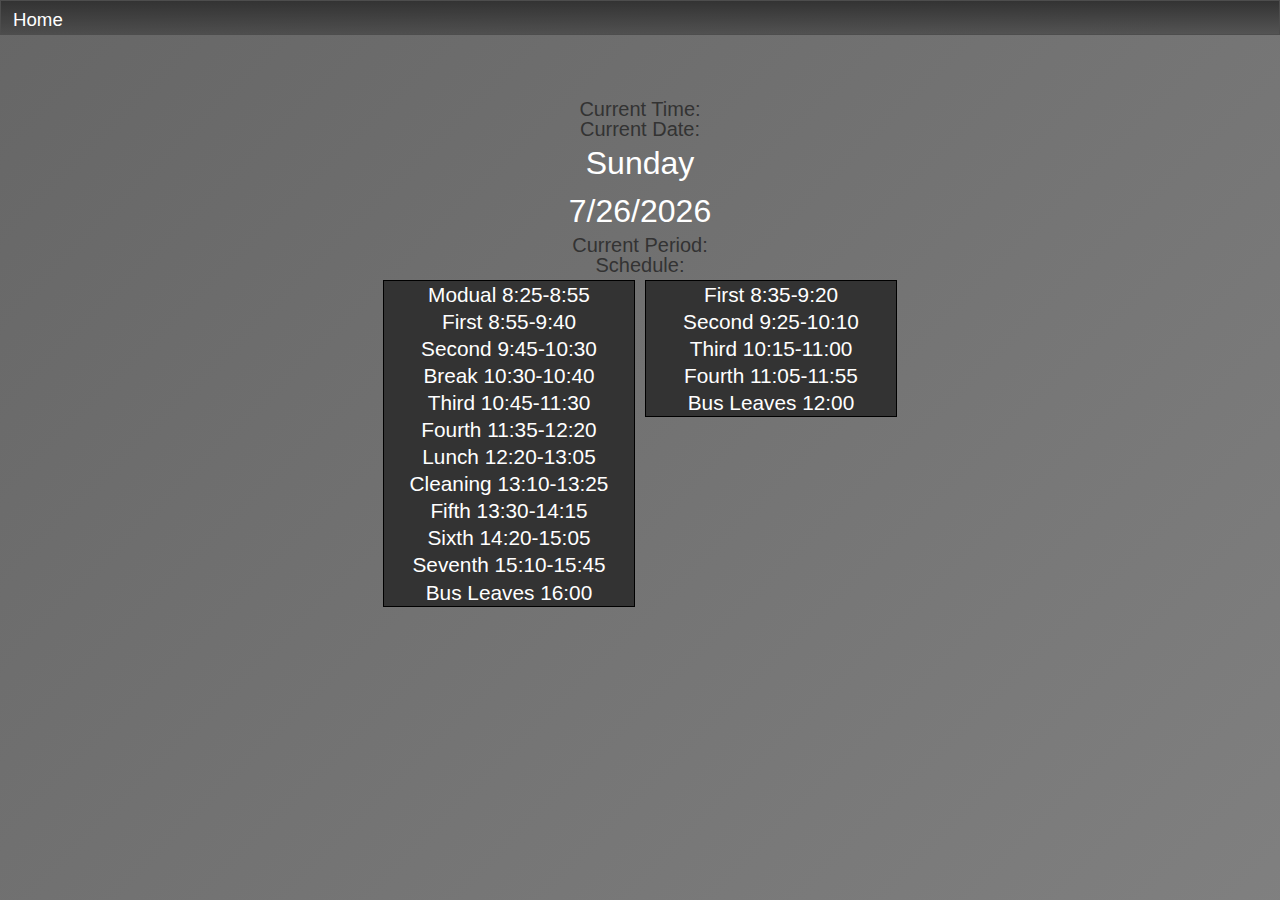
==== periodClock.html @ 64c6fd1b "Added highlight to current period." ====
<!DOCTYPE html>
<html>
    <head>
        <title>NLT Manuel for Lilyvale</title>
        <link href="./clockStyle.css" rel="stylesheet" type="text/css">
        <link href="./reset.css" rel="stylesheet" type="text/css">
        <link rel="icon" href="./images/LilyvaleIcon.ico">
        <script src="./script.js"></script>
        <meta name="author" content="Dustin Janssen">
        <meta charset="UTF-8">
    </head>
    <body>
        <div class="nav">
            <ul>
                <li id="home"><a href="./index.html">Home</a></li>
            </ul>
        </div>
        <div class="mainText">
            <h1>Current Time: </h1>
            <p id="clock"><script>let schoolLoop = setInterval(clock,1000);</script></p>
            <h1>Current Date: </h1>
            <p id="day"></p>
            <p id="date"></p>
            <script>dayDate();</script>
            <h1>Current Period: </h1>
            <p id="period"><script>let clockLoop = setInterval(schoolClock,1000);</script></p>
            <h1>Schedule: </h1>
            <section class="flexContainer">
                <ol class="flexItem">
                    <li id="modual">Modual 8:25-8:55</li>
                    <li id="first">First 8:55-9:40</li>
                    <li id="second">Second 9:45-10:30</li>
                    <li id="break">Break 10:30-10:40</li>
                    <li id="third">Third 10:45-11:30</li>
                    <li id="fourth">Fourth 11:35-12:20</li>
                    <li id="lunch">Lunch 12:20-13:05</li>
                    <li id="cleaning">Cleaning 13:10-13:25</li>
                    <li id="fifth">Fifth 13:30-14:15</li>
                    <li id="sixth">Sixth 14:20-15:05</li>
                    <li id="seventh">Seventh 15:10-15:45</li>
                    <li>Bus Leaves 16:00</li>
                </ol>
                <ol class="flexItem">
                    <li id="satFirst">First 8:35-9:20</li>
                    <li id="satSecond">Second 9:25-10:10</li>
                    <li id="satThird">Third 10:15-11:00</li>
                    <li id="satFourth">Fourth 11:05-11:55</li>
                    <li>Bus Leaves 12:00</li>
                </ol>
            </section>
        </div>
    </body>
</html>
---- clockStyle.css ----
html, body {
    height: 100%;
    background-image: linear-gradient(135deg,hsl(0, 0%, 40%), hsl(0, 0%, 50%));
}

a {
    color: hsl(0, 0%, 100%);
    text-decoration: none;
}

.mainText {
    font-family: 'Franklin Gothic Medium', 'Arial Narrow', Arial, sans-serif;
    color: hsl(0, 0%, 100%);
    text-align: center;
    padding-top: 5%;
}

.mainText p {
    line-height: 1.5em;
    font-size: 2em;
}

.mainText h1 {
    font-size: 1.25em;
    line-height: 1em;
    color: hsl(0, 0%, 20%);
}

.nav{
    font-family: 'Franklin Gothic Medium', 'Arial Narrow', Arial, sans-serif;
    font-size: 14pt;
    line-height: 1.5em;
}

.nav ul {
    list-style-type: none;
    background-image: linear-gradient(to top, hsla(0, 0%, 20%, 0.5), hsl(0, 0%, 20%));
    height: 33px;
    border: 1px solid hsl(0, 0%, 30%);
    overflow: hidden;
    clear: both;
}

.nav li {
    float: left;
    color: hsl(0, 0%, 100%);
    padding: 5px 5px 5px 5px;
}

.nav li a {
    display: block;
    text-align: center;
    padding-left: 7px;
}

.flexContainer {
    display: flex;
    list-style: none;
    justify-content: center;
    align-items: flex-start;
}

.flexItem {
    background: hsl(0, 0%, 20%);
    margin: 5px;
    width: 250px;
    height: auto;
    border: 1px solid hsl(0, 0%, 0%);
    font-size: 1.3em;
    line-height: 1.3em;
}

.highlight {
    background: hsl(80, 55%, 66%);
}

.noHighlight {
    background: hsl(0, 0%, 20%);
}
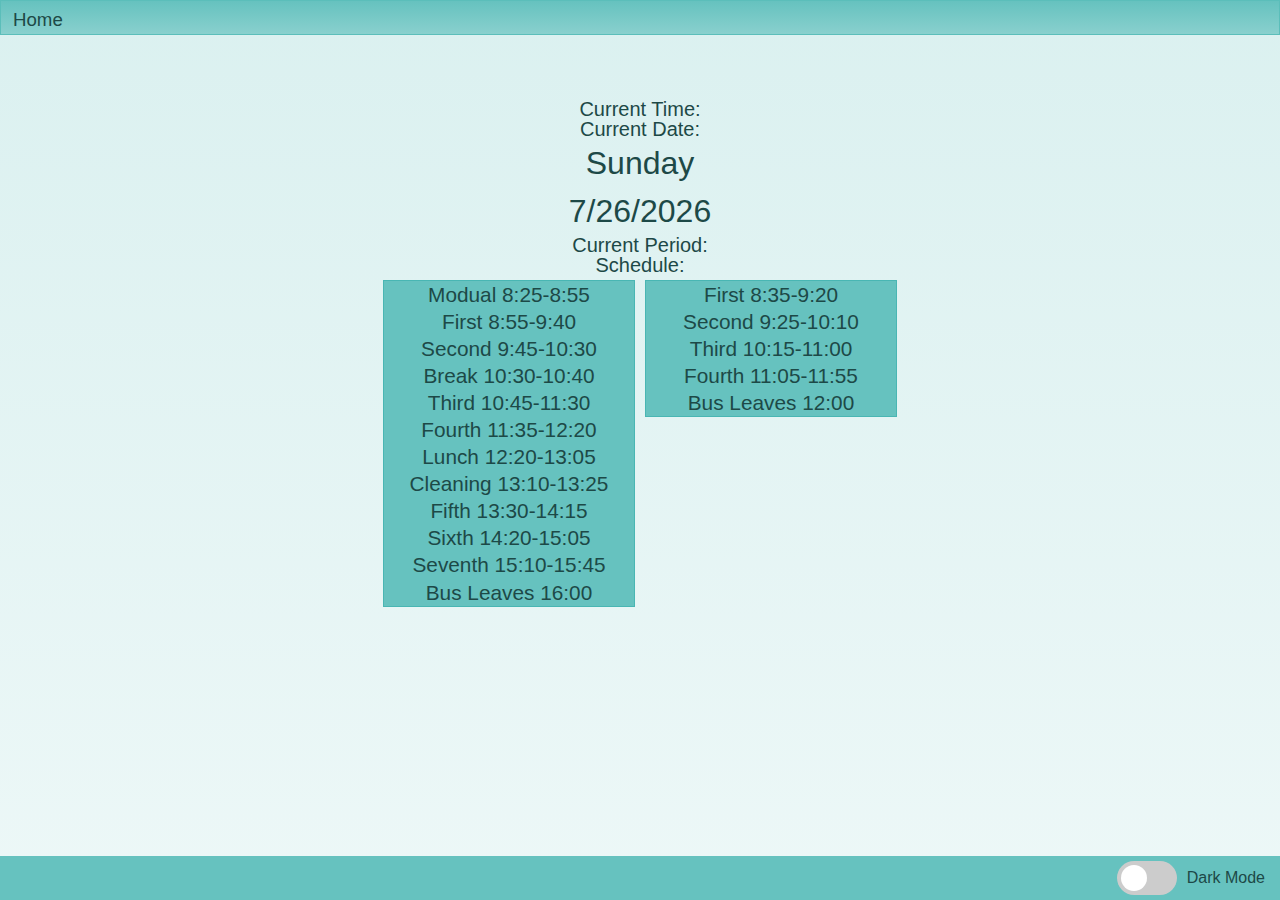
==== commit 29b31bf8: "Added Theme toggle. Organised files." ====
--- a/periodClock.html
+++ b/periodClock.html
@@ -2,52 +2,66 @@
 <html>
     <head>
         <title>NLT Manuel for Lilyvale</title>
-        <link href="./clockStyle.css" rel="stylesheet" type="text/css">
-        <link href="./reset.css" rel="stylesheet" type="text/css">
+        <link href="./css/reset.css" rel="stylesheet" type="text/css">
+        <link href="./css/clockStyle.css" rel="stylesheet" type="text/css">
         <link rel="icon" href="./images/LilyvaleIcon.ico">
-        <script src="./script.js"></script>
+        <script src="./scripts/clock.js"></script>
         <meta name="author" content="Dustin Janssen">
         <meta charset="UTF-8">
     </head>
     <body>
-        <div class="nav">
-            <ul>
-                <li id="home"><a href="./index.html">Home</a></li>
-            </ul>
+        <div id="pageContainer">
+            <div id="contentWrap">
+                <div class="nav">
+                    <ul>
+                        <li id="home"><a href="./index.html">Home</a></li>
+                    </ul>
+                </div>
+                <div class="mainText">
+                    <h1>Current Time: </h1>
+                    <p id="clock"><script>let schoolLoop = setInterval(clock,1000);</script></p>
+                    <h1>Current Date: </h1>
+                    <p id="day"></p>
+                    <p id="date"></p>
+                    <script>dayDate();</script>
+                    <h1>Current Period: </h1>
+                    <p id="period"><script>let clockLoop = setInterval(schoolClock,1000);</script></p>
+                    <h1>Schedule: </h1>
+                    <section class="flexContainer">
+                        <ol class="flexItem">
+                            <li id="modual">Modual 8:25-8:55</li>
+                            <li id="first">First 8:55-9:40</li>
+                            <li id="second">Second 9:45-10:30</li>
+                            <li id="break">Break 10:30-10:40</li>
+                            <li id="third">Third 10:45-11:30</li>
+                            <li id="fourth">Fourth 11:35-12:20</li>
+                            <li id="lunch">Lunch 12:20-13:05</li>
+                            <li id="cleaning">Cleaning 13:10-13:25</li>
+                            <li id="fifth">Fifth 13:30-14:15</li>
+                            <li id="sixth">Sixth 14:20-15:05</li>
+                            <li id="seventh">Seventh 15:10-15:45</li>
+                            <li>Bus Leaves 16:00</li>
+                        </ol>
+                        <ol class="flexItem">
+                            <li id="satFirst">First 8:35-9:20</li>
+                            <li id="satSecond">Second 9:25-10:10</li>
+                            <li id="satThird">Third 10:15-11:00</li>
+                            <li id="satFourth">Fourth 11:05-11:55</li>
+                            <li>Bus Leaves 12:00</li>
+                        </ol>
+                    </section>
+                </div>
+            </div>
+            <footer id="footer">
+                <div class="theme-switch-wrapper">
+                    <label class="theme-switch" for="checkbox">
+                        <input type="checkbox" id="checkbox" />
+                        <div class="slider round"></div>
+                    </label>
+                    <em>Dark Mode</em>
+                </div>
+            </footer>
         </div>
-        <div class="mainText">
-            <h1>Current Time: </h1>
-            <p id="clock"><script>let schoolLoop = setInterval(clock,1000);</script></p>
-            <h1>Current Date: </h1>
-            <p id="day"></p>
-            <p id="date"></p>
-            <script>dayDate();</script>
-            <h1>Current Period: </h1>
-            <p id="period"><script>let clockLoop = setInterval(schoolClock,1000);</script></p>
-            <h1>Schedule: </h1>
-            <section class="flexContainer">
-                <ol class="flexItem">
-                    <li id="modual">Modual 8:25-8:55</li>
-                    <li id="first">First 8:55-9:40</li>
-                    <li id="second">Second 9:45-10:30</li>
-                    <li id="break">Break 10:30-10:40</li>
-                    <li id="third">Third 10:45-11:30</li>
-                    <li id="fourth">Fourth 11:35-12:20</li>
-                    <li id="lunch">Lunch 12:20-13:05</li>
-                    <li id="cleaning">Cleaning 13:10-13:25</li>
-                    <li id="fifth">Fifth 13:30-14:15</li>
-                    <li id="sixth">Sixth 14:20-15:05</li>
-                    <li id="seventh">Seventh 15:10-15:45</li>
-                    <li>Bus Leaves 16:00</li>
-                </ol>
-                <ol class="flexItem">
-                    <li id="satFirst">First 8:35-9:20</li>
-                    <li id="satSecond">Second 9:25-10:10</li>
-                    <li id="satThird">Third 10:15-11:00</li>
-                    <li id="satFourth">Fourth 11:05-11:55</li>
-                    <li>Bus Leaves 12:00</li>
-                </ol>
-            </section>
-        </div>
+        <script src="./scripts/themeToggle.js"></script>
     </body>
 </html>--- a/css/clockStyle.css
+++ b/css/clockStyle.css
@@ -0,0 +1,180 @@
+:root {
+    --TextColor: hsl(178, 43%, 20%);
+    --BackgroundImage: linear-gradient(to top, hsla(178, 43%, 95%), hsl(178, 43%, 90%));
+    --BackgroundFlex: hsl(178, 43%, 58%);
+    --Border: hsl(178, 43%, 50%);
+    --UiBackgroundImage: linear-gradient(to top, hsla(178, 43%, 58%, 0.7), hsl(178, 43%, 58%));
+    --UiBorder: hsl(178, 43%, 55%);
+    --highlightColor: hsl(61, 54%, 66%);
+}
+
+[data-theme = "dark"] {
+    --TextColor: hsl(0, 0%, 100%);
+    --BackgroundImage: linear-gradient(135deg, hsl(178, 32%, 17%), hsl(178, 32%, 15%));
+    --BackgroundFlex: hsl(178, 31%, 30%);
+    --Border: hsl(178, 32%, 10%);
+    --UiBackgroundImage: linear-gradient(to top, hsl(178, 31%, 35%), hsl(178, 31%, 30%));
+    --UiBorder: hsl(178, 32%, 10%);
+    --highlightColor: hsl(80, 55%, 66%);
+}
+
+html, body {
+    background-image: var(--BackgroundImage);
+    min-height: 100%;
+}
+
+a {
+    color: var(--TextColor);
+    text-decoration: none;
+}
+
+.mainText {
+    font-family: 'Franklin Gothic Medium', 'Arial Narrow', Arial, sans-serif;
+    color: var(--TextColor);
+    text-align: center;
+    padding-top: 5%;
+}
+
+.mainText p {
+    line-height: 1.5em;
+    font-size: 2em;
+}
+
+.mainText h1 {
+    font-size: 1.25em;
+    line-height: 1em;
+    color: var(--TextColor);
+}
+
+.nav{
+    font-family: 'Franklin Gothic Medium', 'Arial Narrow', Arial, sans-serif;
+    font-size: 14pt;
+    line-height: 1.5em;
+}
+
+.nav ul {
+    list-style-type: none;
+    background-image: var(--UiBackgroundImage);
+    height: 33px;
+    border: 1px solid var(--UiBorder);
+    overflow: hidden;
+    clear: both;
+}
+
+.nav li {
+    float: left;
+    color: var(--TextColor);
+    padding: 5px 5px 5px 5px;
+}
+
+.nav li a {
+    display: block;
+    text-align: center;
+    padding-left: 7px;
+}
+
+.flexContainer {
+    display: flex;
+    list-style: none;
+    justify-content: center;
+    align-items: flex-start;
+}
+
+.flexItem {
+    background: var(--BackgroundFlex);
+    margin: 5px;
+    width: 250px;
+    height: auto;
+    border: 1px solid var(--Border);
+    font-size: 1.3em;
+    line-height: 1.3em;
+}
+
+.highlight {
+    background: var(--highlightColor);
+}
+
+/*Theme toggle switch*/
+.theme-switch-wrapper {
+    display: flex;
+    align-items: center;
+    justify-content: flex-end;
+    position: bottom;
+    padding: 5px;
+    background: var(--BackgroundFlex); 
+}
+
+.theme-switch-wrapper em {
+    margin-left: 10px;
+    margin-right: 10px;
+    font-size: 1rem;
+    font-family: 'Franklin Gothic Medium', 'Arial Narrow', Arial, sans-serif;
+    color: var(--TextColor);
+}
+
+.theme-switch {
+    display: inline-block;
+    height: 34px;
+    position: relative;
+    width: 60px;
+}
+
+.theme-switch input {
+    display:none;
+}
+
+.slider {
+    background-color: hsl(0, 0%, 80%);
+    bottom: 0;
+    cursor: pointer;
+    left: 0;
+    position: absolute;
+    right: 0;
+    top: 0;
+    transition: .4s;
+}
+
+.slider:before {
+    background-color: hsl(0, 0%, 100%);
+    bottom: 4px;
+    content: "";
+    height: 26px;
+    left: 4px;
+    position: absolute;
+    transition: .2s;
+    width: 26px;
+}
+
+input:checked + .slider {
+    background-color: hsl(80, 55%, 66%);
+}
+
+input:checked + .slider:before {
+    transform: translateX(26px);
+}
+
+.slider.round {
+    border-radius: 34px;
+}
+
+.slider.round:before {
+    border-radius: 50%;
+}
+
+/*footer position*/
+
+#pageContainer {
+    position: relative;
+    min-height: 100vh;
+}
+
+#contentWrap {
+    padding-bottom: 2.75rem;
+}
+
+#footer {
+    position: absolute;
+    bottom: 0;
+    width: 100%;
+    height: 2.75rem;
+}